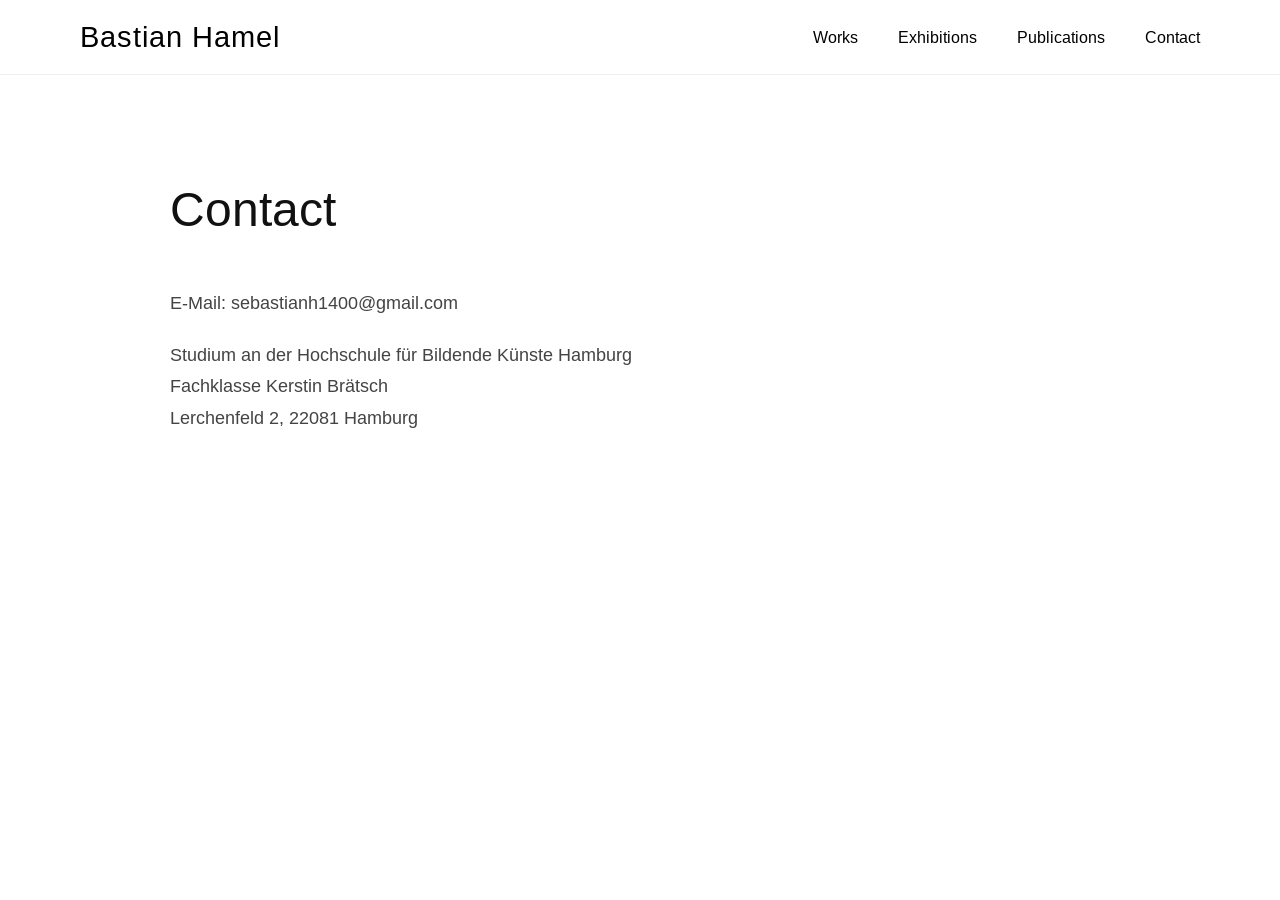
==== contact_basti.html @ b24c34a7 "aktualisierung" ====
<!DOCTYPE html>
<html lang="de">
<head>
    <meta charset="UTF-8">
    <title>Contact</title>
    <link rel="stylesheet" href="style_basti.css">
</head>
<body>

<header>
    <a href="index.html" class="logo">Bastian Hamel</a>

    <nav>
        <ul>
            <li><a href="works.html">Works</a></li>
            <li><a href="exhibitions.html">Exhibitions</a></li>
            <li><a href="publications.html">Publications</a></li>
            <li><a href="contact_basti.html">Contact</a></li>
        </ul>
    </nav>
</header>

<section class="page-content">
    <h1>Contact</h1>

    <p>
        E-Mail: sebastianh1400@gmail.com
    </p>

    <p>
        Studium an der Hochschule für Bildende Künste Hamburg<br>
        Fachklasse Kerstin Brätsch<br>
        Lerchenfeld 2, 22081 Hamburg
        
    </p>
</section>

</body>
</html>
---- style_basti.css ----
/* Google Font */
@import url('https://fonts.googleapis.com/css2?family=Arimo:wght@300;400;500;600&display=swap');

*{
    margin:0;
    padding:0;
    box-sizing:border-box;
}

body{
    font-family:'Arimo', sans-serif;
    color:#111;
    font-weight: 50;
}

/* Navigation */

header {

    position: fixed;

    top: 0;

    left: 0;

    width: 100%;

    z-index: 1000;

    display: flex;

    justify-content: space-between;

    align-items: center;

    padding: 20px 80px;

    background: rgba(255, 255, 255, 0.9);

    backdrop-filter: blur(8px);

    border-bottom: 1px solid #eee;

}

.logo{
    font-size:1.8rem;
    color:#000;
    text-decoration:none;
    letter-spacing:1px;
    font-family: 'Arimo', sans-serif;
    font-weight: 50;
}

nav ul{
    display:flex;
    list-style:none;
    gap:40px;
}

nav a{
    text-decoration:none;
    color:#000;
    font-weight:100;
    transition:0.3s;
}

nav a:hover{
    opacity:0.6;
}

.year-nav{
    max-width: 1000px;
    margin: 130px auto 40px;
    padding: 0 30px;
}

.year-nav ul{
    list-style: none;
    display: flex;
    gap: 10px;
}

.year-nav li{
    display: inline-block;
    margin-right: 30px;
}

.year-nav a{
    text-decoration: none;
    color: #888;
    font-size: 0.9rem;
    font-weight: 300;
}

.year-nav a:hover{
    color: #000;
}


/* Homepage */

.hero{

    background-image:url("images/hintergrund_startseite.jpg");

    background-size:cover;

    background-position:center center;

    background-repeat:no-repeat;

    width:100%;

    /* beginnt unter der Navigation */

    margin-top:90px;

    /* fast gesamte Bildschirmhöhe */

    height:calc(100vh - 90px);

}

/* Unterseiten */

p {

    margin-bottom: 20px;

    line-height: 1.2px;

  }


.page-content_1{
    max-width:1000px;
    margin:0 auto 80px;
    padding:130px 30px;

}

.page-content{
    max-width:1000px;
    margin:150px auto 80px;
    padding: 30px;
}

.page-content h1{
    font-size:3rem;
    margin-bottom:50px;
    font-weight:400;
}

.page-content p{
    font-size:1.1rem;
    line-height:1.8;
    color:#444;
}

.placeholder-image{
    width:100%;
    height:400px;
    background:#e5e5e5;
    margin-top:40px;
    border-radius:10px;
}

.works p {

    margin-bottom: 5px;
    line-height: 1.2;
}

.works{
    margin-bottom:60px;
    padding-bottom:15px;
    border-bottom:1px solid #ddd;
}

.works h2{
    font-size:3rem;
    font-weight:500;
    margin-bottom: 20px;

}

.works h3{
    font-size:0.5rem;
    font-weight:500;
    margin-bottom:8px;
}

.works-meta{
    color:#666;
    font-size:0.95rem;
    margin-bottom:15px;
}

.title{
    line-height:1.2px;
    color:#444;
    margin-bottom:10px;
    margin-top:10px;
}


.pdf-link{
    display:inline-block;
    text-decoration:none;
    color:white;
    background:black;
    padding:10px 20px;
    border-radius:5px;
    transition:0.3s;
}

.pdf-link:hover{
    opacity:0.8;
}

.work-links{
    margin-top:20px;
    display:flex;
    gap:12px;
    flex-wrap:wrap;
}

.work-button{
    display:inline-block;
    background:#000;
    color:#fff;
    text-decoration:none;
    padding:10px 18px;
    border-radius:5px;
    transition:0.3s;
}

.work-button:hover{
    opacity:0.8;
}

audio{

    width:100%;

    margin-top:15px;

}

.pictures {
    display: block;
    width: 50%;
    height: auto;
    margin: 0 auto;
    margin-top: 30px;
    margin-bottom: 10px;
}

.slideshow{

    display:flex;

    align-items:center;

    justify-content:center;

    gap:20px;

}

.slide-container{

    width:80%;

}

.slide-container .pictures{
    width:50%;
}

.slide-container .pictures-large{
    width:100%;
}

.slide{

    display:none;

    width:100%;

    height:auto;

    object-fit:contain;

}

.slide.active{

    display:block;

}

.prev,

.next{

    background:none;

    border:none;

    font-size:24px;

    font-weight:100;

    color:#000;

    cursor:pointer;

    padding:0 10px;

}

.prev:hover,

.next:hover{

    opacity:0.6;

}

.pictures-large{

    width:80%;

}
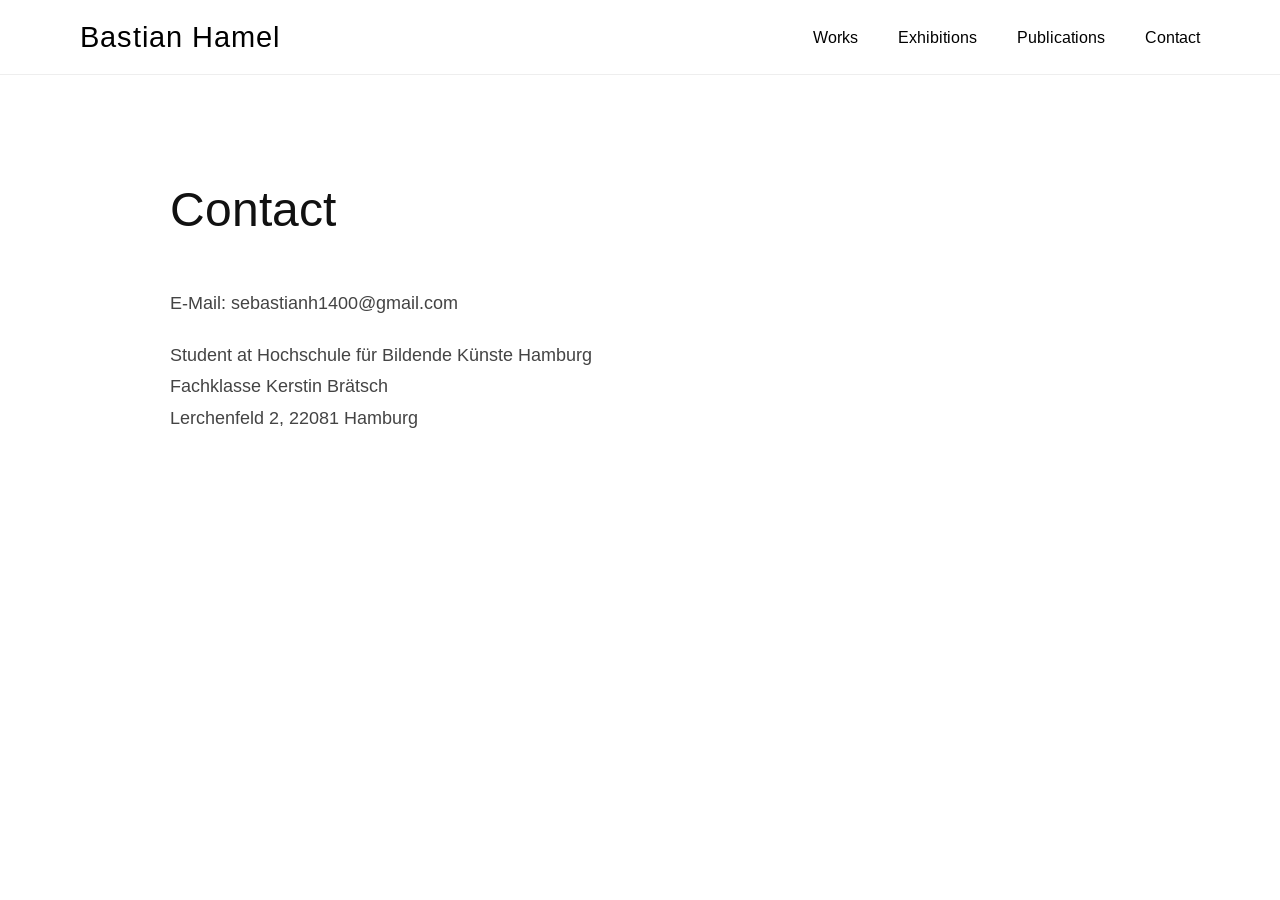
==== commit c25147c8: "neu" ====
--- a/contact_basti.html
+++ b/contact_basti.html
@@ -28,7 +28,7 @@
     </p>
 
     <p>
-        Studium an der Hochschule für Bildende Künste Hamburg<br>
+        Student at Hochschule für Bildende Künste Hamburg<br>
         Fachklasse Kerstin Brätsch<br>
         Lerchenfeld 2, 22081 Hamburg
         
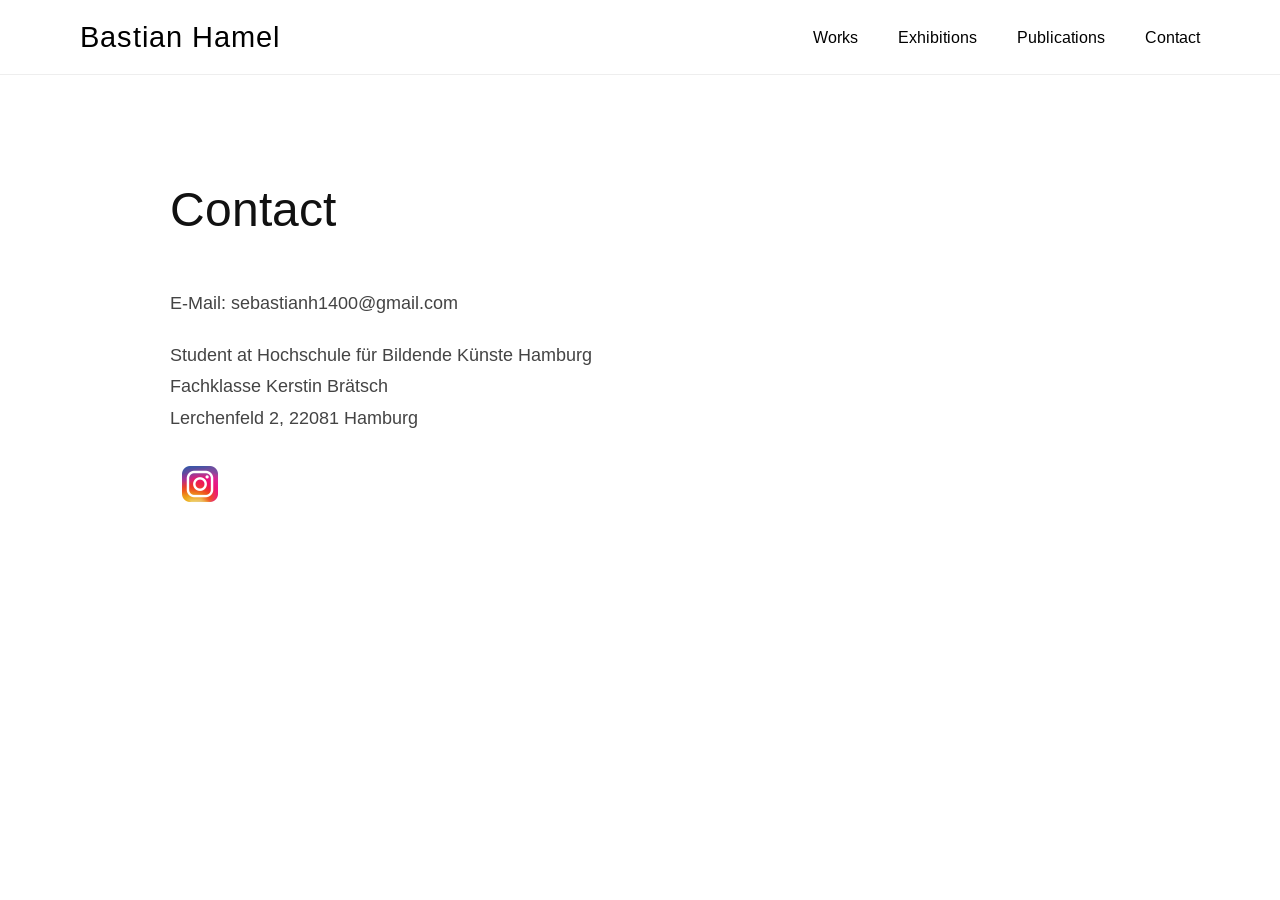
==== commit 33133f21: "neu" ====
--- a/contact_basti.html
+++ b/contact_basti.html
@@ -21,19 +21,38 @@
 </header>
 
 <section class="page-content">
+
     <h1>Contact</h1>
 
     <p>
+
         E-Mail: sebastianh1400@gmail.com
+
     </p>
 
     <p>
+
         Student at Hochschule für Bildende Künste Hamburg<br>
+
         Fachklasse Kerstin Brätsch<br>
+
         Lerchenfeld 2, 22081 Hamburg
-        
+
     </p>
+
+    <div class="instagram-button">
+
+        <a href="https://www.instagram.com/bastian.hamel/" target="_blank" rel="noopener noreferrer">
+
+            <img src="insta_logo.png" alt="Instagram" width="60">
+
+        </a>
+
+    </div>
+
 </section>
+
+
 
 </body>
 </html>
--- a/style_basti.css
+++ b/style_basti.css
@@ -333,4 +333,17 @@
 
     width:80%;
 
+}
+
+
+.instagram-button {
+
+    margin-top: 20px;
+
+}
+
+.instagram-button img {
+
+    display: block;
+
 }
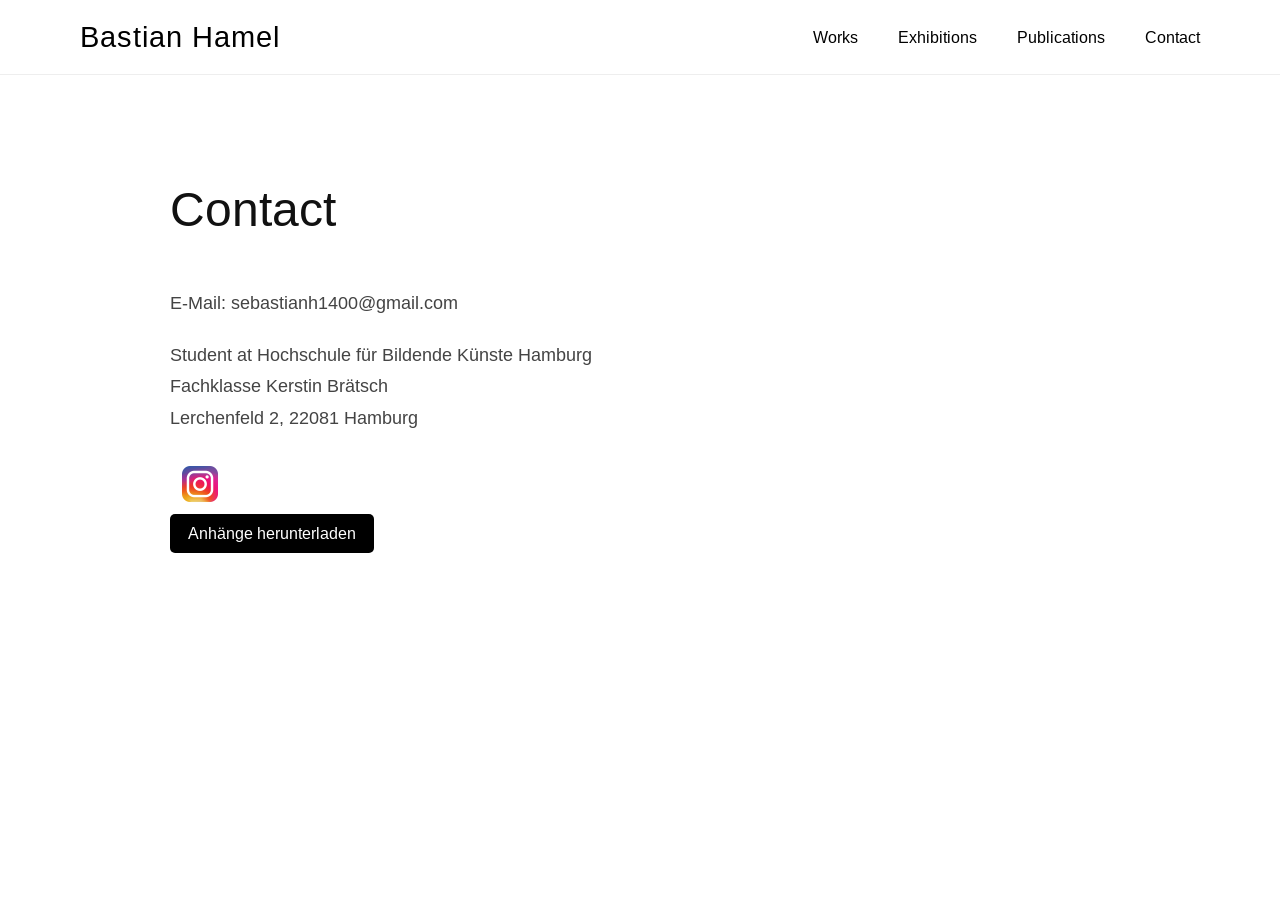
==== commit 0f41e138: "neu" ====
--- a/contact_basti.html
+++ b/contact_basti.html
@@ -50,6 +50,16 @@
 
     </div>
 
+    <a href="pictures/bearbeitete_bilder.zip"
+
+        download
+
+        class="work-button">
+
+         Anhänge herunterladen
+
+    </a>
+
 </section>
 
 
--- a/style_basti.css
+++ b/style_basti.css
@@ -346,4 +346,15 @@
 
     display: block;
 
+}
+
+
+.work-button{
+    display:inline-block;
+    background:#000;
+    color:#fff;
+    text-decoration:none;
+    padding:10px 18px;
+    border-radius:5px;
+    transition:0.3s;
 }
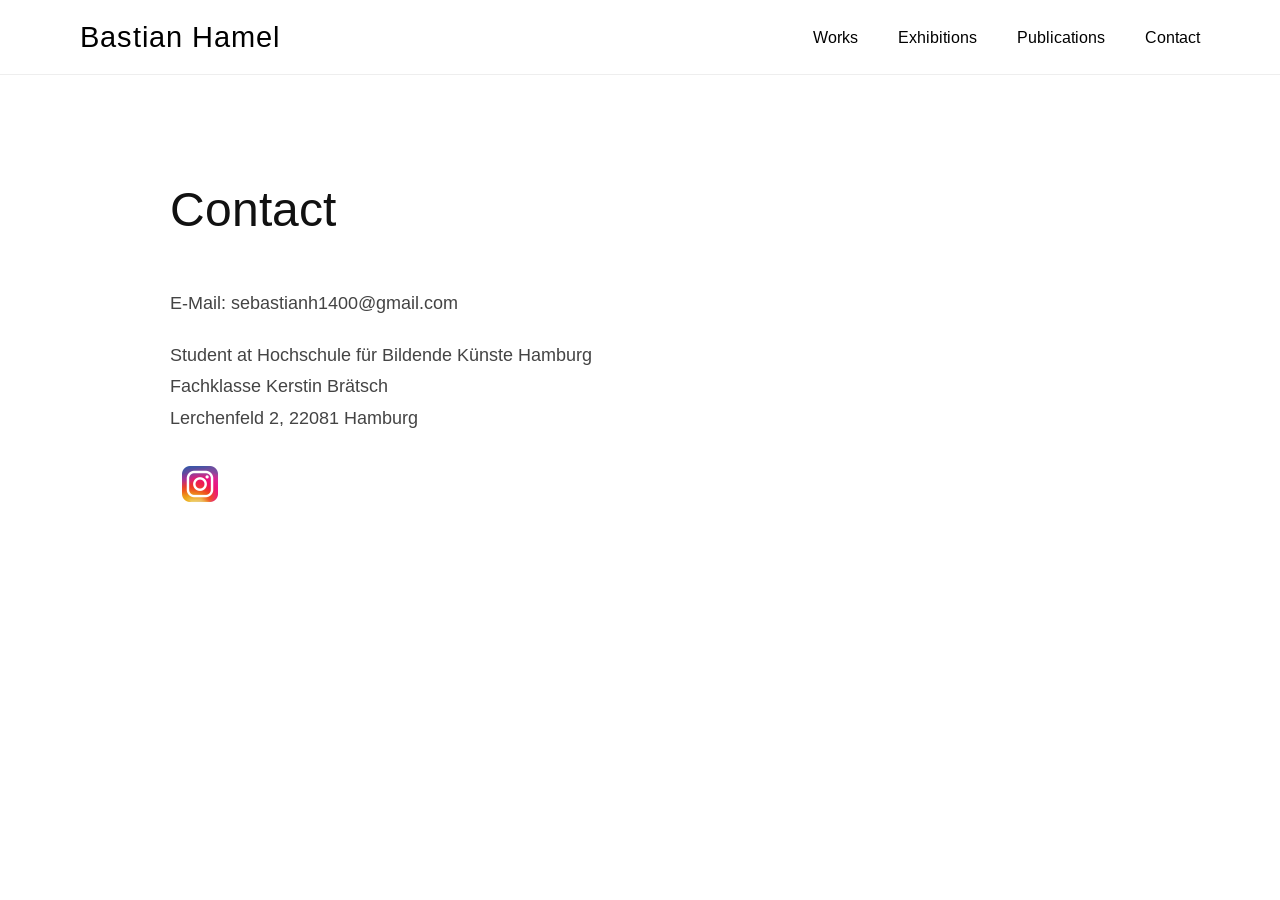
==== commit b2961c1a: "neu" ====
--- a/contact_basti.html
+++ b/contact_basti.html
@@ -50,16 +50,6 @@
 
     </div>
 
-    <a href="pictures/bearbeitete_bilder.zip"
-
-        download
-
-        class="work-button">
-
-         Anhänge herunterladen
-
-    </a>
-
 </section>
 
 
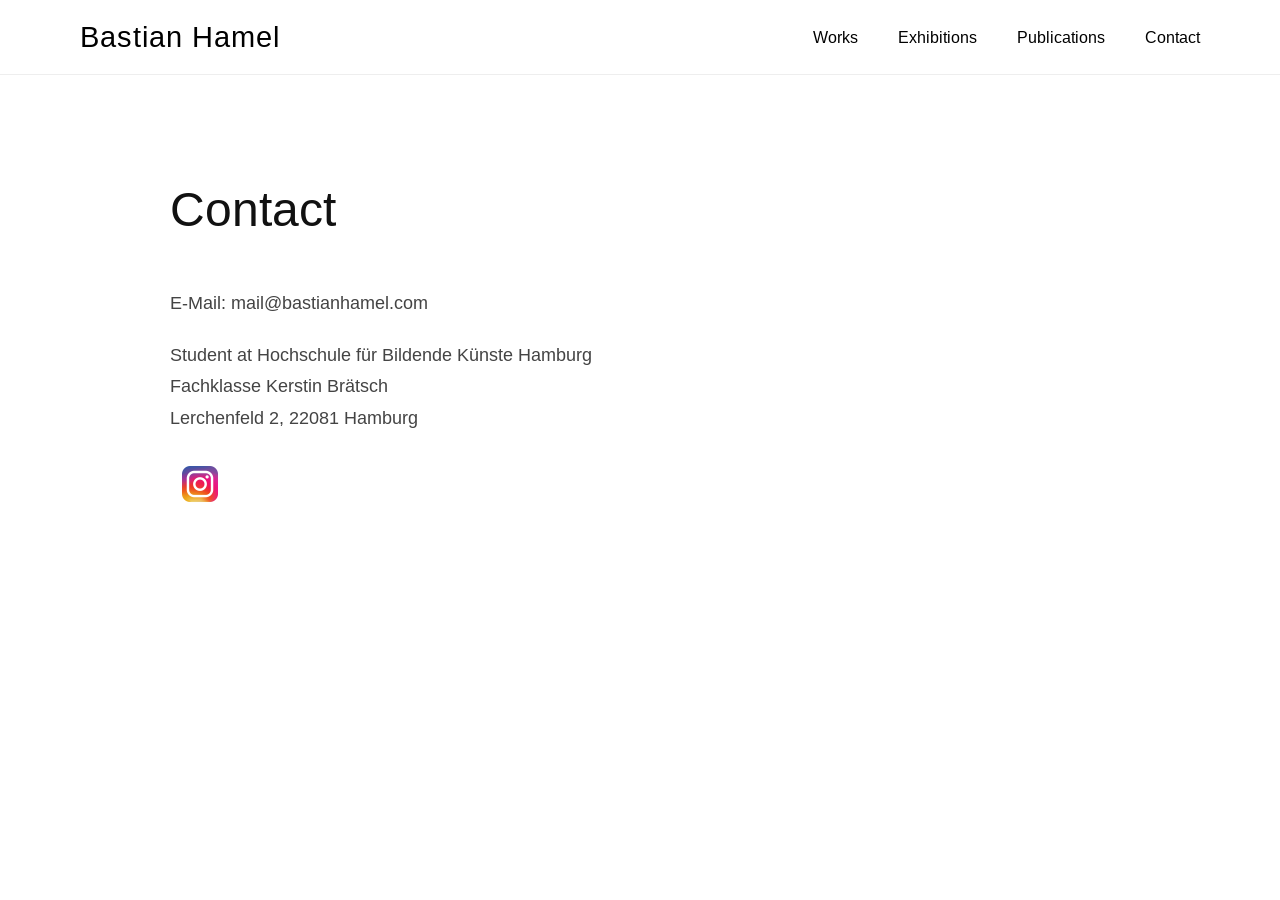
==== commit 7f7044b2: "neu" ====
--- a/contact_basti.html
+++ b/contact_basti.html
@@ -26,8 +26,7 @@
 
     <p>
 
-        E-Mail: sebastianh1400@gmail.com
-
+        E-Mail: mail@bastianhamel.com
     </p>
 
     <p>
